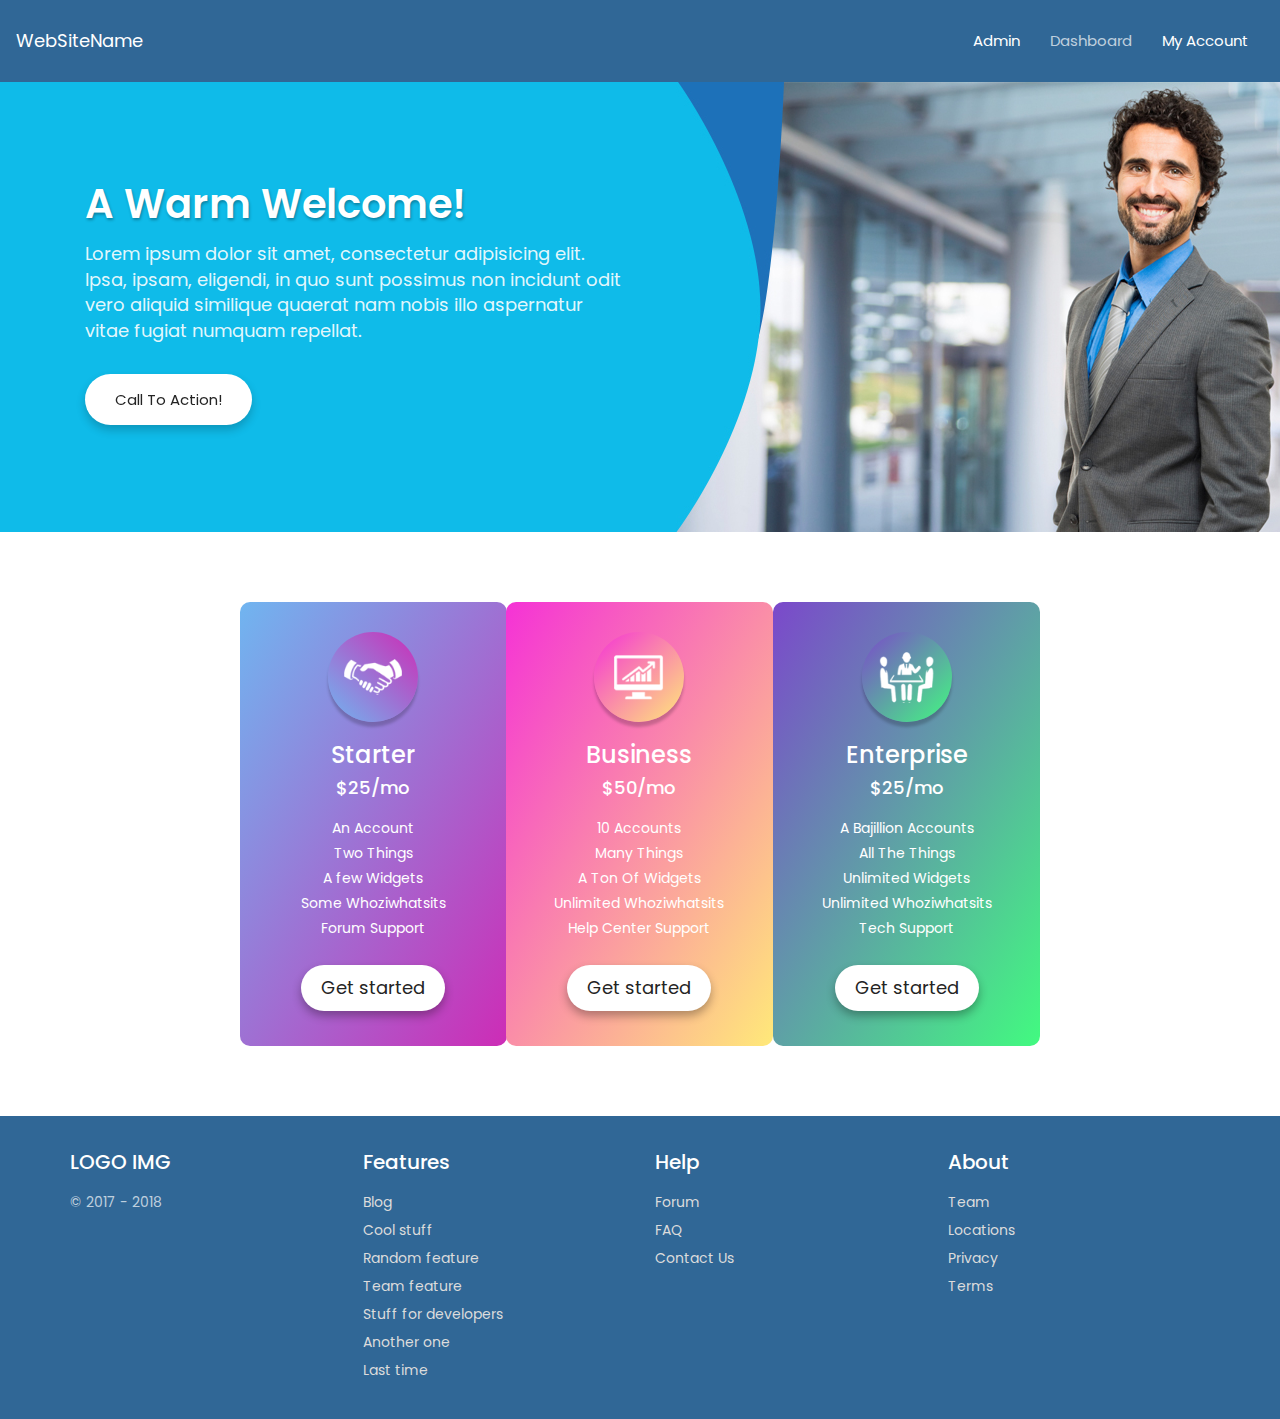
==== index.html @ 563197af "Initial version" ====
<!DOCTYPE html>
<html lang="en">
<head>
  <title>Stacksimple</title>
  <meta charset="utf-8">
  <meta name="viewport" content="width=device-width, initial-scale=1">
  <link rel="stylesheet" href="css/bootstrap.min.css" type="text/css">
  <link rel="stylesheet" href="css/style.css" type="text/css">
  <link rel="stylesheet" href="https://stackpath.bootstrapcdn.com/font-awesome/4.7.0/css/font-awesome.min.css">
  <link href="https://fonts.googleapis.com/css?family=Poppins:400,500,600,700,900" rel="stylesheet">
  
</head>
<body>
<div class="Header">
<nav class="navbar navbar-inverse">
  <div class="container-fluid">
    <div class="navbar-header">
      <button type="button" class="navbar-toggle" data-toggle="collapse" data-target="#myNavbar">
        <span class="icon-bar"></span>
        <span class="icon-bar"></span>
        <span class="icon-bar"></span>                        
      </button>
      <a class="navbar-brand" href="#">WebSiteName</a>
    </div>
    <div class="collapse navbar-collapse" id="myNavbar">
      <ul class="nav navbar-nav navbar-right nil">
        <li class="dropdown">
          <a class="MainMenu" data-toggle="dropdown" href="#">Admin</a>
          <ul class="Submenu">
            <li><a href="#">Leads</a></li>
            <li><a href="#">Products</a></li>
            <li><a href="#">Plans</a></li>
          </ul>
        </li>
        <li class="active"><a href="#">Dashboard</a></li>
        
        <li><a class="MainMenu" data-toggle="dropdown" href="#">My Account</a>
          <ul class="Submenu">
            <li><a href="#">Purchases</a></li>
            <li><a href="#">Edit Profile</a></li>
            <li><a href="#">Logout</a></li>
          </ul></li>
      </ul>
    </div>
  </div>
</nav>
</div><!--Header-->
<div class="Banner_Section">
<div class="container">
<div class="col-sm-6 banner_Text">
<h1>A Warm Welcome!</h1>
<p>Lorem ipsum dolor sit amet, consectetur adipisicing elit. Ipsa, ipsam, eligendi, in quo sunt possimus non incidunt odit vero aliquid similique quaerat nam nobis illo aspernatur vitae fugiat numquam repellat.</p>
<a href="#" class="Btn hvr-shutter-out-horizontal">Call to action!</a>
</div><!--banner_Text-->
</div><!--container-->
</div><!--Banner_Section-->

<section class="Pricing">
<div class="container">
  <div class="Pricing_Wrapper">
     <div class="col-sm-4">
      <div class="Price Price1">
       <div class="PricrImg">
       <img src="Images/icon2.png">
       </div>
       <h3>Starter</h3>
       <h4>$25/mo</h4>
       <ul>
       <li>An Account</li>
       <li>Two Things</li>
       <li>A few Widgets</li>
       <li>Some Whoziwhatsits</li>
       <li>Forum Support</li>
       </ul>
       <a class="Price_Btn">Get started</a>
      </div>
     
     
     </div>
     <div class="col-sm-4 active">
      
      <div class="Price Price2">
       <div class="PricrImg">
       <img src="Images/icon3.png">
       </div>
       <h3>Business</h3>
       <h4>$50/mo</h4>
       <ul>
       <li>10 Accounts</li>
       <li>Many Things</li>
       <li>A Ton Of Widgets</li>
       <li>Unlimited Whoziwhatsits</li>
       <li>Help Center Support</li>
       </ul>
       <a class="Price_Btn">Get started</a>
      </div>     
     
     </div>
     <div class="col-sm-4">
     
      <div class="Price Price3">
       <div class="PricrImg">
       <img src="Images/icon1.png">
       </div>
       <h3>Enterprise</h3>
       <h4>$25/mo</h4>
       <ul>
       <li>A Bajillion Accounts</li>
       <li>All The Things</li>
       <li>Unlimited Widgets</li>
       <li>Unlimited Whoziwhatsits</li>
       <li>Tech Support</li>
       </ul>
       <a class="Price_Btn">Get started</a>
      </div>
     
     </div>
  </div><!--Pricing_Wrapper-->
</div><!--container-->
</section><!--Pricing-->


<footer>
<div class="container">
<div class="row">
<div class="col-sm-3">
 <h3>LOGO IMG</h3>
 <ul><li>© 2017 - 2018</li></ul>
</div>
<div class="col-sm-3">
<h3>Features</h3>
<ul>
<li><a href="#">Blog</a></li>
<li><a href="#">Cool stuff</a></li>
<li><a href="#">Random feature</a></li>
<li><a href="#">Team feature</a></li>
<li><a href="#">Stuff for developers</a></li>
<li><a href="#">Another one</a></li>
<li><a href="#">Last time</a></li>
</ul>
</div>
<div class="col-sm-3">
<h3>Help</h3>
<ul>
<li><a href="#">Forum</a></li>
<li><a href="#">FAQ</a></li>
<li><a href="#">Contact Us</a></li>
</ul>
</div>
<div class="col-sm-3">
<h3>About</h3>
<ul>
<li><a href="#">Team</a></li>
<li><a href="#">Locations</a></li>
<li><a href="#">Privacy</a></li>
<li><a href="#">Terms</a></li>
</ul>

</div>
</div><!--row-->
</div><!--container-->
</footer>

<script src="js/jquery.min.js" type="text/javascript"></script>
<script src="js/bootstrap.min.js" type="text/javascript"></script>
</body>
</html>
---- css/style.css ----
@charset "utf-8";
/* CSS Document */

*{ padding:0px; margin:0px;}
body{ padding:0px; margin:0px; font-family: 'Poppins', sans-serif; font-size:14px; font-weight:400;}
ul,li,h1,h2,h3,h5,h6,ol,a{ padding:0px; margin:0px; list-style-type:none; }
a{ font-size:14px; color:#000;}
a:hover{ color:#fff; list-style:none; text-decoration:none; box-shadow:0px 3px 5px rgba(0,0,0,0.1);}
p{ font-size:14px; font-weight:400; } 

.Main-Wrapper {
    background: linear-gradient(to top right, #33ccff 0%, #ff99cc 100%);
    background-size: cover;
    height: 100vh;
    background-repeat: no-repeat;
}
.Main-Wrapper1 {
    background: linear-gradient(to top right, #33ccff 0%, #ff99cc 100%);
    background-size: cover;
    background-repeat: no-repeat;
}


 .formCenter {
    width: 100%;
    max-width: 400px;
    margin: 100px auto;
    background: #fff;
    box-shadow: 0px 5px 15px rgba(0,0,0,0.5);
    padding:30px;
    border-radius: 5px;
}
.formCenter1 {
    width: 100%;
    max-width: 800px;
    margin: 100px auto;
    background: #fff;
    box-shadow: 0px 5px 15px rgba(0,0,0,0.5);
    padding:30px;
    border-radius: 5px;
}

 .formCenter input {
    width: 100%;
    padding: 5px 10px;
    border: none;
    height: 50px;
    border-radius: 4px;
    background: #dadcdb;
    color: #acb0af;
    position: relative;
}
.form-group {
    position: relative;
}
  .checkbox input{width: 15px; padding: 0px; margin-top: 0px;}
.checkbox {
    width: 100%;
    width: 100%;
    border: 1px #ccc solid;
    padding: 10px;
    border-radius: 3px;
    display: inline-block;
}
  .checkbox label{line-height: 50px;}
  .checkbox .capImg{width: 50px; float: right;}
  
 .formCenter h1 {
    font-size: 30px;
    color: #449dd7;
    text-align: center;
    margin-bottom: 20px;
    font-weight: 600;
    text-transform: uppercase;
}
.Sumit-btn {
    background: #272c2f;
    color: #fff;
    padding: 15px 40px;
    border: none;
    border-radius: 4px;
    font-size: 20px;
}
::placeholder {
    color: #acb0af;
	font-size:16px;
    opacity: 1; /* Firefox */
}

:-ms-input-placeholder { /* Internet Explorer 10-11 */
   color: #acb0af;
   font-size:16px;
}

::-ms-input-placeholder { /* Microsoft Edge */
   color: #acb0af;
   font-size:16px;
}
.Header .navbar-inverse {
    background-color: #306796;
    border-color: 0px !important;
    margin-bottom: 0px;
    border-radius: 0px;
    padding: 15px 0px;
}
.navbar-inverse {
    background-color: #222;
    border-color: transparent !important;
}
.Header nav li{ position:relative; }
.navbar-inverse .navbar-nav>li>a {
    color: #fff;
    font-size: 15px;
	-webkit-transition: all 500ms cubic-bezier(0.250, 0.250, 0.750, 0.750);
}
.navbar-inverse .navbar-nav>.active>a, .navbar-inverse .navbar-nav>.active>a:focus, .navbar-inverse .navbar-nav>.active>a:hover {
    color: rgba(255,255,255,0.7);
    background-color: transparent;
}
.navbar-inverse .navbar-nav>li>a:focus, .navbar-inverse .navbar-nav>li>a:hover {
    color: rgba(255,255,255,0.7);
    background-color: transparent;
}
.Submenu {
    background: rgba(0,0,0,0.5);
    width: 180px;
    padding: 10px;
    display: none;
	position:absolute
}
.Submenu li {
    border-bottom: 1px dotted #fff;
    padding-bottom: 6px;
    margin-bottom: 10px;
}
.Submenu li a {
    line-height: 28px;
    color: #fff;
    font-size: 14px;
    list-style: none !important;
    text-decoration: none !important;
}
.Submenu li a:hover{     color: rgba(255,255,255,0.7); }
.nil li:hover .Submenu{ display:block; }

.Banner_Section{ background:url(../Images/banner.jpg) center center; height:450px; }
.banner_Text h1 {
    font-size: 40px;
    margin-bottom: 15px;
    color: #fff;
    text-shadow: 1px 2px 3px rgba(0,0,0,0.3);
    font-weight: 600;
}
.banner_Text {
    padding-top: 100px;
}
/* Shutter Out Horizontal */
.hvr-shutter-out-horizontal {
  display: inline-block;
  vertical-align: middle;
  -webkit-transform: perspective(1px) translateZ(0);
  transform: perspective(1px) translateZ(0);
  box-shadow: 0 0 1px rgba(0, 0, 0, 0);
  position: relative;
  background: #e1e1e1;
  -webkit-transition-property: color;
  transition-property: color;
  -webkit-transition-duration: 0.3s;
  transition-duration: 0.3s;
}
.hvr-shutter-out-horizontal:before {
  content: "";
  position: absolute;
  z-index: -1;
  top: 0;
  bottom: 0;
  left: 0;
  right: 0;
  background: #2098D1;
  -webkit-transform: scaleX(0);
  transform: scaleX(0);
  -webkit-transform-origin: 50%;
  transform-origin: 50%;
  -webkit-transition-property: transform;
  transition-property: transform;
  -webkit-transition-duration: 0.3s;
  transition-duration: 0.3s;
  -webkit-transition-timing-function: ease-out;
  transition-timing-function: ease-out;
}
.hvr-shutter-out-horizontal:hover, .hvr-shutter-out-horizontal:focus, .hvr-shutter-out-horizontal:active {
  color: white;
}
.hvr-shutter-out-horizontal:hover:before, .hvr-shutter-out-horizontal:focus:before, .hvr-shutter-out-horizontal:active:before {
  -webkit-transform: scaleX(1);
  transform: scaleX(1);
}
.Btn {
    font-size: 15px;
    padding: 15px 30px;
    text-decoration: none !important;
    list-style: none !important;
    background: #fff;
    color: #242424;
    margin-top: 20px;
    box-shadow: 0px 5px 10px rgba(0,0,0,0.2);
    text-transform: capitalize;
    border-radius: 100px;
    overflow: hidden;
}
.banner_Text p {
    font-size: 18px;
    color: rgba(255,255,255,0.9);
}
.Pricing_Wrapper {
    max-width: 800px;
    margin: auto;
}
.Price {
    text-align: center;
    padding: 30px 0px;
    border-radius: 10px;
    color: #fff;
    -webkit-transition: all 500ms cubic-bezier(0.250, 0.250, 0.750, 0.750);
}
.Price1 {
    background-image: linear-gradient(to bottom right, #70b5f0, #cd2cb6);
} 
.Price2 {
    background-image: linear-gradient(to bottom right, #f532d6, #ffe979);
    margin-left: -1px;
} 
.Price3 {
    background-image: linear-gradient(to bottom right, #7b48cb, #42fa80);
}    
.PricrImg {
    width: 90px;
    height: 90px;
    margin: auto;
    border-radius: 100px;
    overflow: hidden;
    box-shadow: 0px 5px 3px rgba(0,0,0,0.2);
    background-image: linear-gradient(to top right, #70b5f0, #cd2cb6);
    margin-bottom: 20px;
    padding: 10px;
}
.Price2 .PricrImg {
    background-image: linear-gradient(to bottom right, #f532d6, #ffe979);
}
.Price3 .PricrImg {
    background-image: linear-gradient(to bottom right, #7b48cb, #42fa80);
}

.Price_Btn {
    font-size: 18px;
    background: #fff;
    padding: 10px 20px;
    margin-top: 22px;
    display: inline-block;
    border-radius: 100px;
    text-decoration: none !important;
    list-style: none;
    color: #242424;
    overflow: hidden;
    box-shadow: 0px 5px 10px rgba(0,0,0,0.3);
}
.PricrImg img {
    width: 100%;
}
.Pricing {
    padding: 70px 0px;
}
.Price:hover {
    transform: scale(1.1);
	z-index:1;
	position:relative;
}
.Pricing_Wrapper .col-sm-4 {
    padding: 0px 0px;
}
.Price h4 {
    margin-bottom: 20px;
}
.Price ul li {
    margin-bottom: 5px;
}
.Price:hover .Price_Btn{ }

footer {
    background: #306796;
    color: rgba(255,255,255,0.7);
    padding: 35px 0px;
}
footer h3 {
    font-size: 20px;
    margin-bottom: 15px;
    color: #fff;
}
footer li {
    line-height: 28px;
}
footer li a {
    color: #dcdcdc;
    list-style: none !important;
    text-decoration: none !important;
	-webkit-transition: all 500ms cubic-bezier(0.250, 0.250, 0.750, 0.750);
}
footer li a:hover {
    color: #a5a0a0;
    padding-left: 10px;
}
.navbar-inverse .navbar-brand {
    color: #ffffff;
}





/*INNER PAGE*/

.Banner_Inner {
    background: #0fbbe9;
    height: 229px;
}
.Inner_Section {
    padding: 70px 0px;
}
.btn_blue {
    background: #007bff;
    color: #fff;
    padding: 10px 10px;
    border-radius: 10px;
    float: right;
    margin-bottom: 20px;
    text-decoration: none !important;
    list-style: none;
}
.btn_blue:hover {
    box-shadow: 0px 5px 10px rgba(0,0,0,0.2);
    color: #fff;
}
.Table_Section tr td {
    padding: 15px 10px !important;
}
.Table_Section th {
    padding: 10px 10px !important;
}
.Description {
    margin: 30px 0px;
}
.payment_details_Section ul li {
    line-height: 30px;
    position: relative;
    padding-left: 28px;
}
.year {
    background: #007bff;
    color: #fff;
    padding: 12px 20px;
    width: 50%;
    display: block;
    border-radius: 5px;
    font-size: 15px;
    margin-top: 20px;
	list-style:none !important;
	text-decoration:none !important;
	
}
.payment_details_Section ul li:before {
    position: absolute;
    content: '\f192';
    font-family: 'fontawesome';
    color: #007bff;
    left: 0px;
}
.year:hover{ color:#fff; }

.Payment_Wrapper h1 {
    background: rgba(29,113,185,1);
    color: #fff;
    font-size: 20px;
    padding: 12px 20px;
    border-top-left-radius: 10px;
    border-top-right-radius: 10px;
}
input[type="text"] {
    width: 100%;
    padding: 10px;
    border-radius: 5px;
    box-shadow: none;
    border: 1px solid #d8cdcd;
}
.Payment_Wrapper_inner input[type="text"] {
    width: 100%;
    padding: 10px;
    border-radius: 5px;
    box-shadow: none;
    border: 1px solid #d8cdcd;
}
.Payment_Wrapper_inner label {
    font-size: 16px;
    margin-bottom: 10px;
    font-weight: 500;
}
.Payment_Wrapper {
    border: 1px solid #e4dede;
    border-radius: 10px;
    float: left;
    box-shadow: 0px 2px 5px rgba(0,0,0,0.1);
}
.matop {
    clear: both;
    margin-top: 28px !important;
    float: left;
}
.nil .col-sm-6 {
    padding: 0px 5px;
}
.nil {
    margin-left: 10px;
}
.Pay_btn {
    background: #007bff;
    color: #fff;
    padding: 10px 20px;
    clear: both;
    float: left;
    width: 100%;
    border-radius: 5px;
    text-align: center;
    margin: 27px auto;
	cursor:pointer;
}
.Pay_btn:hover {
    box-shadow: 0px 5px 10px rgba(0,0,0,0.3);
}
.Payment_Wrapper_inner {
    padding: 0px 5px;
}
.payment_details_Section h1 {
    border-bottom: 1px solid #d8d8d8;
    padding-bottom: 10px;
}



/*INNER PAGE*/
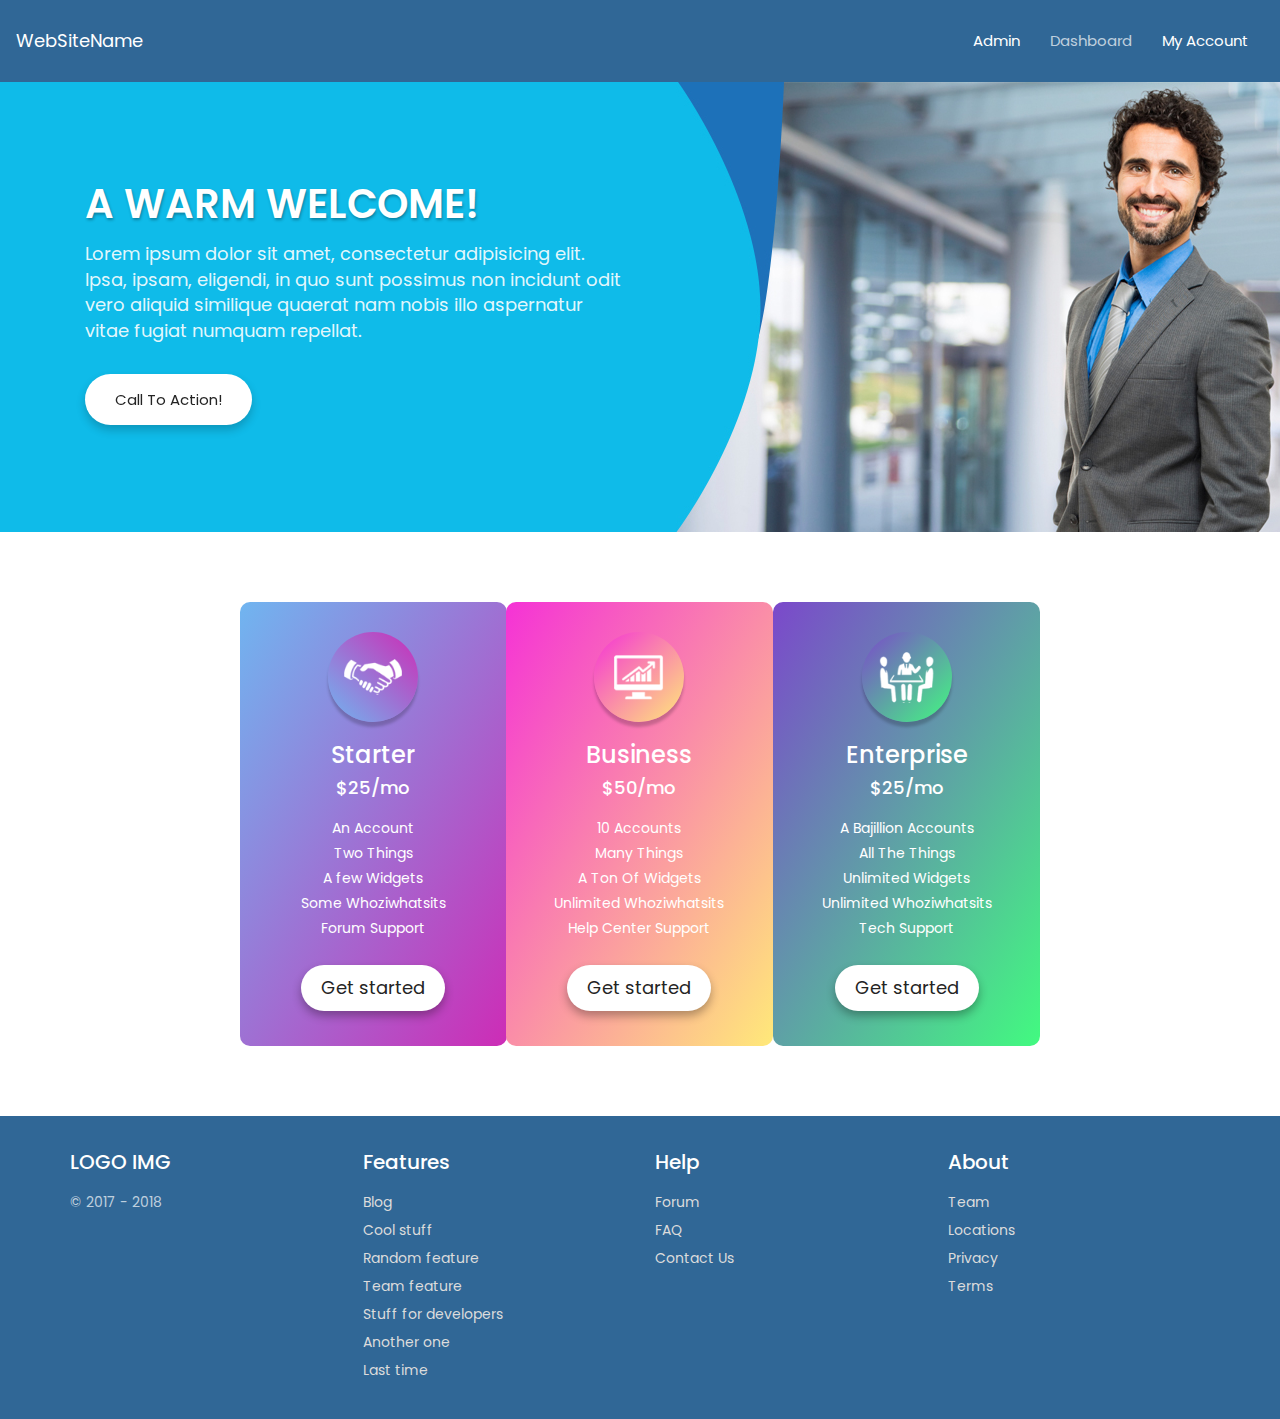
==== commit 03d9afff: "third update" ====
--- a/index.html
+++ b/index.html
@@ -1,167 +1,165 @@
 <!DOCTYPE html>
 <html lang="en">
 <head>
-  <title>Stacksimple</title>
+  <title>Landing</title>
   <meta charset="utf-8">
   <meta name="viewport" content="width=device-width, initial-scale=1">
   <link rel="stylesheet" href="css/bootstrap.min.css" type="text/css">
   <link rel="stylesheet" href="css/style.css" type="text/css">
   <link rel="stylesheet" href="https://stackpath.bootstrapcdn.com/font-awesome/4.7.0/css/font-awesome.min.css">
   <link href="https://fonts.googleapis.com/css?family=Poppins:400,500,600,700,900" rel="stylesheet">
-  
+  <link rel="stylesheet" type="text/css" href="css/responsive.css">
 </head>
+
 <body>
-<div class="Header">
-<nav class="navbar navbar-inverse">
-  <div class="container-fluid">
-    <div class="navbar-header">
-      <button type="button" class="navbar-toggle" data-toggle="collapse" data-target="#myNavbar">
-        <span class="icon-bar"></span>
-        <span class="icon-bar"></span>
-        <span class="icon-bar"></span>                        
-      </button>
-      <a class="navbar-brand" href="#">WebSiteName</a>
-    </div>
-    <div class="collapse navbar-collapse" id="myNavbar">
-      <ul class="nav navbar-nav navbar-right nil">
-        <li class="dropdown">
-          <a class="MainMenu" data-toggle="dropdown" href="#">Admin</a>
-          <ul class="Submenu">
-            <li><a href="#">Leads</a></li>
-            <li><a href="#">Products</a></li>
-            <li><a href="#">Plans</a></li>
+  <div class="Header">
+    <nav class="navbar navbar-inverse">
+      <div class="container-fluid">
+        <div class="navbar-header">
+          <button type="button" class="navbar-toggle" data-toggle="collapse" data-target="#myNavbar">
+            <span class="icon-bar"></span>
+            <span class="icon-bar"></span>
+            <span class="icon-bar"></span>                        
+          </button>
+          <a class="navbar-brand" href="#">WebSiteName</a>
+        </div>
+        <div class="collapse navbar-collapse" id="myNavbar">
+          <ul class="nav navbar-nav navbar-right nil">
+            <li class="dropdown">
+              <a class="MainMenu" data-toggle="dropdown" href="#">Admin</a>
+              <ul class="Submenu">
+                <li><a href="#">Leads</a></li>
+                <li><a href="#">Products</a></li>
+                <li><a href="#">Plans</a></li>
+              </ul>
+            </li>
+            <li class="active"><a href="#">Dashboard</a></li>
+            
+            <li><a class="MainMenu" data-toggle="dropdown" href="#">My Account</a>
+              <ul class="Submenu">
+                <li><a href="#">Purchases</a></li>
+                <li><a href="#">Edit Profile</a></li>
+                <li><a href="#">Logout</a></li>
+              </ul></li>
           </ul>
-        </li>
-        <li class="active"><a href="#">Dashboard</a></li>
+        </div>
+      </div>
+    </nav>
+  </div><!--Header-->
+
+  <div class="Banner_Section">
+    <div class="container">
+      <div class="col-sm-6 banner_Text">
+        <h1>A Warm Welcome!</h1>
+        <p>Lorem ipsum dolor sit amet, consectetur adipisicing elit. Ipsa, ipsam, eligendi, in quo sunt possimus non incidunt odit vero aliquid similique quaerat nam nobis illo aspernatur vitae fugiat numquam repellat.</p>
+        <a href="#" class="Btn hvr-shutter-out-horizontal">Call to action!</a>
+      </div><!--banner_Text-->
+    </div><!--container-->
+  </div><!--Banner_Section-->
+
+  <section class="Pricing">
+    <div class="container">
+      <div class="Pricing_Wrapper">
         
-        <li><a class="MainMenu" data-toggle="dropdown" href="#">My Account</a>
-          <ul class="Submenu">
-            <li><a href="#">Purchases</a></li>
-            <li><a href="#">Edit Profile</a></li>
-            <li><a href="#">Logout</a></li>
-          </ul></li>
-      </ul>
-    </div>
-  </div>
-</nav>
-</div><!--Header-->
-<div class="Banner_Section">
-<div class="container">
-<div class="col-sm-6 banner_Text">
-<h1>A Warm Welcome!</h1>
-<p>Lorem ipsum dolor sit amet, consectetur adipisicing elit. Ipsa, ipsam, eligendi, in quo sunt possimus non incidunt odit vero aliquid similique quaerat nam nobis illo aspernatur vitae fugiat numquam repellat.</p>
-<a href="#" class="Btn hvr-shutter-out-horizontal">Call to action!</a>
-</div><!--banner_Text-->
-</div><!--container-->
-</div><!--Banner_Section-->
+        <div class="col-sm-4 col-xs-4">
+          <div class="Price Price1">
+            <div class="PricrImg">
+              <img src="Images/icon2.png">
+            </div>
+            <h3>Starter</h3>
+            <h4>$25/mo</h4>
+            <ul>
+              <li>An Account</li>
+              <li>Two Things</li>
+              <li>A few Widgets</li>
+              <li>Some Whoziwhatsits</li>
+              <li>Forum Support</li>
+            </ul>
+            <a href="#" class="Price_Btn">Get started</a>
+          </div>        
+        </div>
 
-<section class="Pricing">
-<div class="container">
-  <div class="Pricing_Wrapper">
-     <div class="col-sm-4">
-      <div class="Price Price1">
-       <div class="PricrImg">
-       <img src="Images/icon2.png">
-       </div>
-       <h3>Starter</h3>
-       <h4>$25/mo</h4>
-       <ul>
-       <li>An Account</li>
-       <li>Two Things</li>
-       <li>A few Widgets</li>
-       <li>Some Whoziwhatsits</li>
-       <li>Forum Support</li>
-       </ul>
-       <a class="Price_Btn">Get started</a>
-      </div>
-     
-     
-     </div>
-     <div class="col-sm-4 active">
-      
-      <div class="Price Price2">
-       <div class="PricrImg">
-       <img src="Images/icon3.png">
-       </div>
-       <h3>Business</h3>
-       <h4>$50/mo</h4>
-       <ul>
-       <li>10 Accounts</li>
-       <li>Many Things</li>
-       <li>A Ton Of Widgets</li>
-       <li>Unlimited Whoziwhatsits</li>
-       <li>Help Center Support</li>
-       </ul>
-       <a class="Price_Btn">Get started</a>
-      </div>     
-     
-     </div>
-     <div class="col-sm-4">
-     
-      <div class="Price Price3">
-       <div class="PricrImg">
-       <img src="Images/icon1.png">
-       </div>
-       <h3>Enterprise</h3>
-       <h4>$25/mo</h4>
-       <ul>
-       <li>A Bajillion Accounts</li>
-       <li>All The Things</li>
-       <li>Unlimited Widgets</li>
-       <li>Unlimited Whoziwhatsits</li>
-       <li>Tech Support</li>
-       </ul>
-       <a class="Price_Btn">Get started</a>
-      </div>
-     
-     </div>
-  </div><!--Pricing_Wrapper-->
-</div><!--container-->
-</section><!--Pricing-->
+        <div class="col-sm-4 col-xs-4 active">
+          <div class="Price Price2">
+            <div class="PricrImg">
+              <img src="Images/icon3.png">
+            </div>
+            <h3>Business</h3>
+            <h4>$50/mo</h4>
+            <ul>
+              <li>10 Accounts</li>
+              <li>Many Things</li>
+              <li>A Ton Of Widgets</li>
+              <li>Unlimited Whoziwhatsits</li>
+              <li>Help Center Support</li>
+            </ul>
+            <a href="#" class="Price_Btn">Get started</a>
+          </div>     
+        </div>
 
+        <div class="col-sm-4 col-xs-4">
+          <div class="Price Price3">
+            <div class="PricrImg">
+              <img src="Images/icon1.png">
+            </div>
+            <h3>Enterprise</h3>
+            <h4>$25/mo</h4>
+            <ul>
+              <li>A Bajillion Accounts</li>
+              <li>All The Things</li>
+              <li>Unlimited Widgets</li>
+              <li>Unlimited Whoziwhatsits</li>
+              <li>Tech Support</li>
+            </ul>
+            <a href="#" class="Price_Btn">Get started</a>
+          </div>
+        </div>
 
-<footer>
-<div class="container">
-<div class="row">
-<div class="col-sm-3">
- <h3>LOGO IMG</h3>
- <ul><li>© 2017 - 2018</li></ul>
-</div>
-<div class="col-sm-3">
-<h3>Features</h3>
-<ul>
-<li><a href="#">Blog</a></li>
-<li><a href="#">Cool stuff</a></li>
-<li><a href="#">Random feature</a></li>
-<li><a href="#">Team feature</a></li>
-<li><a href="#">Stuff for developers</a></li>
-<li><a href="#">Another one</a></li>
-<li><a href="#">Last time</a></li>
-</ul>
-</div>
-<div class="col-sm-3">
-<h3>Help</h3>
-<ul>
-<li><a href="#">Forum</a></li>
-<li><a href="#">FAQ</a></li>
-<li><a href="#">Contact Us</a></li>
-</ul>
-</div>
-<div class="col-sm-3">
-<h3>About</h3>
-<ul>
-<li><a href="#">Team</a></li>
-<li><a href="#">Locations</a></li>
-<li><a href="#">Privacy</a></li>
-<li><a href="#">Terms</a></li>
-</ul>
+      </div><!--Pricing_Wrapper-->
+    </div><!--container-->
+  </section><!--Pricing-->
 
-</div>
-</div><!--row-->
-</div><!--container-->
-</footer>
+ <footer>
+    <div class="container">
+      <div class="row">
+        <div class="col-sm-3 col-xs-3">
+          <h3>LOGO IMG</h3>
+          <ul><li>© 2017 - 2018</li></ul>
+        </div>
+        <div class="col-sm-3 col-xs-3">
+          <h3>Features</h3>
+          <ul>
+            <li><a href="#">Blog</a></li>
+            <li><a href="#">Cool stuff</a></li>
+            <li><a href="#">Random feature</a></li>
+            <li><a href="#">Team feature</a></li>
+            <li><a href="#">Stuff for developers</a></li>
+            <li><a href="#">Another one</a></li>
+            <li><a href="#">Last time</a></li>
+          </ul>
+        </div>
+        <div class="col-sm-3 col-xs-3">
+          <h3>Help</h3>
+          <ul>
+            <li><a href="#">Forum</a></li>
+            <li><a href="#">FAQ</a></li>
+            <li><a href="#">Contact Us</a></li>
+          </ul>
+        </div>
+        <div class="col-sm-3 col-xs-3">
+          <h3>About</h3>
+          <ul>
+          <li><a href="#">Team</a></li>
+          <li><a href="#">Locations</a></li>
+          <li><a href="#">Privacy</a></li>
+          <li><a href="#">Terms</a></li>
+          </ul>
+        </div>
+      </div><!--row-->
+    </div><!--container-->
+  </footer>
 
-<script src="js/jquery.min.js" type="text/javascript"></script>
-<script src="js/bootstrap.min.js" type="text/javascript"></script>
+  <script src="js/jquery.min.js" type="text/javascript"></script>
+  <script src="js/bootstrap.min.js" type="text/javascript"></script>
 </body>
 </html>
--- a/css/style.css
+++ b/css/style.css
@@ -7,7 +7,11 @@
 a{ font-size:14px; color:#000;}
 a:hover{ color:#fff; list-style:none; text-decoration:none; box-shadow:0px 3px 5px rgba(0,0,0,0.1);}
 p{ font-size:14px; font-weight:400; } 
-
+label {
+    font-size: 16px;
+    margin-bottom: 10px;
+    font-weight: 500;
+}
 .Main-Wrapper {
     background: linear-gradient(to top right, #33ccff 0%, #ff99cc 100%);
     background-size: cover;
@@ -53,7 +57,7 @@
 .form-group {
     position: relative;
 }
-  .checkbox input{width: 15px; padding: 0px; margin-top: 0px;}
+.checkbox input{width: 15px; padding: 0px; margin-top: 0px;}
 .checkbox {
     width: 100%;
     width: 100%;
@@ -129,7 +133,7 @@
 	position:absolute
 }
 .Submenu li {
-    border-bottom: 1px dotted #fff;
+    border-bottom: 1px solid rgba(255,255,255,0.3);
     padding-bottom: 6px;
     margin-bottom: 10px;
 }
@@ -143,13 +147,19 @@
 .Submenu li a:hover{     color: rgba(255,255,255,0.7); }
 .nil li:hover .Submenu{ display:block; }
 
-.Banner_Section{ background:url(../Images/banner.jpg) center center; height:450px; }
+.Banner_Section {
+    background: url(../Images/banner.jpg) center center;
+    height: 450px;
+    background-repeat: no-repeat;
+    background-size: cover;
+}
 .banner_Text h1 {
     font-size: 40px;
     margin-bottom: 15px;
     color: #fff;
     text-shadow: 1px 2px 3px rgba(0,0,0,0.3);
     font-weight: 600;
+    text-transform: uppercase;
 }
 .banner_Text {
     padding-top: 100px;
@@ -307,6 +317,7 @@
 }
 footer li a:hover {
     color: #a5a0a0;
+    box-shadow: unset;
     padding-left: 10px;
 }
 .navbar-inverse .navbar-brand {
@@ -325,26 +336,30 @@
 }
 .Inner_Section {
     padding: 70px 0px;
+    background: #f1f1f1;
 }
 .btn_blue {
     background: #007bff;
     color: #fff;
     padding: 10px 10px;
-    border-radius: 10px;
     float: right;
     margin-bottom: 20px;
     text-decoration: none !important;
     list-style: none;
+    font-size: 16px;
 }
 .btn_blue:hover {
     box-shadow: 0px 5px 10px rgba(0,0,0,0.2);
-    color: #fff;
+    color: #242424;
 }
 .Table_Section tr td {
     padding: 15px 10px !important;
+    font-size: 15px;
+    font-weight: 500;
 }
 .Table_Section th {
     padding: 10px 10px !important;
+    font-size: 16px;
 }
 .Description {
     margin: 30px 0px;
@@ -377,41 +392,50 @@
 .year:hover{ color:#fff; }
 
 .Payment_Wrapper h1 {
-    background: rgba(29,113,185,1);
     color: #fff;
     font-size: 20px;
     padding: 12px 20px;
     border-top-left-radius: 10px;
     border-top-right-radius: 10px;
 }
-input[type="text"] {
-    width: 100%;
-    padding: 10px;
+input[type="text"], select {
+    width: 100%;
+    padding: 13px 10px 10px 40px;
     border-radius: 5px;
     box-shadow: none;
-    border: 1px solid #d8cdcd;
+    border: none;
+    background: no-repeat;
+    border-bottom: 1px solid #ffffff;
+    color: #fff;
+    border-radius: unset;
 }
 .Payment_Wrapper_inner input[type="text"] {
     width: 100%;
     padding: 10px;
-    border-radius: 5px;
     box-shadow: none;
-    border: 1px solid #d8cdcd;
+    color: #fff;
+    background: no-repeat;
+    border: none;
+    border-bottom: 1px solid #fff;
+    border-radius: unset;
 }
 .Payment_Wrapper_inner label {
     font-size: 16px;
     margin-bottom: 10px;
     font-weight: 500;
+    color: #fff;
+}
+.PaymentMethod {
+    background-image: linear-gradient(to bottom right, #70b5f0, #cd2cb6);
 }
 .Payment_Wrapper {
-    border: 1px solid #e4dede;
     border-radius: 10px;
     float: left;
-    box-shadow: 0px 2px 5px rgba(0,0,0,0.1);
+    padding: 30px 0;
 }
 .matop {
     clear: both;
-    margin-top: 28px !important;
+    margin-top: 28px;
     float: left;
 }
 .nil .col-sm-6 {
@@ -422,15 +446,15 @@
 }
 .Pay_btn {
     background: #007bff;
-    color: #fff;
+    color: #000;
     padding: 10px 20px;
     clear: both;
     float: left;
     width: 100%;
-    border-radius: 5px;
     text-align: center;
-    margin: 27px auto;
-	cursor:pointer;
+    margin: 40px auto 15px;
+    cursor: pointer;
+    font-size: 15px;
 }
 .Pay_btn:hover {
     box-shadow: 0px 5px 10px rgba(0,0,0,0.3);
@@ -440,7 +464,380 @@
 }
 .payment_details_Section h1 {
     border-bottom: 1px solid #d8d8d8;
-    padding-bottom: 10px;
+    padding-bottom: 20px;
+    padding-top: 0px;
+}
+.Inner-Container .form-group {
+    clear: both;
+    margin-bottom: 20px;
+    float: left;
+    width: 100%;
+    position: relative;
+}
+.Inner-Container {
+    width: 50%;
+    margin: 0 auto;
+    background-image: linear-gradient(to bottom right, #70b5f0, #cd2cb6);
+    padding: 40px;
+}
+.Inner-Container h4 {
+    background: #fff;
+    color: #000;
+    padding: 20px 20px;
+    margin-bottom: 30px;
+    position: relative;
+	font-size:17px;
+}
+.Inner-Container h4:before {
+    content: '\f00c';
+    position: absolute;
+    font-family: 'fontawesome';
+    right: 20px;
+    font-size: 16px;
+    top: 14px;
+    font-weight: 400;
+    background: #74ad46;
+    padding: 8px;
+    border-radius: 100px;
+    color: #fff;
+}
+.Edit_btn {
+    background: #007bff;
+    color: #000;
+    padding: 10px 20px;
+    font-size: 15px;
+    cursor: pointer;
+    margin-right: 10px;
+    margin-left: 13px;
+    display: inline-block;
+}
+.Back_btn{
+    background: #007bff;
+    color: #000;
+    padding: 10px 20px;
+    font-size: 15px;
+	cursor:pointer;
+}
+.Edit_btn:hover,.Back_btn:hover {
+    box-shadow: 0px 5px 10px rgba(0,0,0,0.3);
+}
+.plans_edit label {
+    margin-bottom: 0px;
+    margin-top: 8px;
+}
+.plans_edit .Back_btn {
+    color: #000;
+    padding: 10px 20px;
+    cursor: pointer;
+    margin-top: 1px;
+    font-size: 15px;
+    display: inline-block;
+    border-radius: 0px;
+	margin-left:10px;
+}
+.plans_edit h1 {
+    margin-bottom: 40px;
+	text-align:center;
+}
+.Inner-Container.plans_edit {
+    padding: 40px;
+    color: #242424;
+    background-image: linear-gradient(to bottom right, #70b5f0, #cd2cb6);
+}
+::placeholder {
+    color: #fff;
+    opacity: 1; /* Firefox */
+	font-size:14px;
+	font-weight:400;
+}
+
+:-ms-input-placeholder { /* Internet Explorer 10-11 */
+   color: #fff;
+}
+
+::-ms-input-placeholder { /* Microsoft Edge */
+   color: #fff;
+}
+select:required:invalid {
+    color: #e2e2e2;
+}
+input[type="text"]:focus,select:focus,textarea {
+    outline: none;
+}
+.form-group i {
+    position: absolute;
+    top: 15px;
+    color: #fff;
+    left: 27px;
+    font-size: 16px;
+}
+.hvr-rectangle-in {
+  display: inline-block;
+  vertical-align: middle;
+  -webkit-transform: perspective(1px) translateZ(0);
+  transform: perspective(1px) translateZ(0);
+  box-shadow: 0 0 1px rgba(0, 0, 0, 0);
+  position: relative;
+  background: #007bff;
+  -webkit-transition-property: color;
+  transition-property: color;
+  -webkit-transition-duration: 0.3s;
+  transition-duration: 0.3s;
+}
+.hvr-rectangle-in:before {
+  content: "";
+  position: absolute;
+  z-index: -1;
+  top: 0;
+  left: 0;
+  right: 0;
+  bottom: 0;
+  background: #fff;
+  -webkit-transform: scale(1);
+  transform: scale(1);
+  -webkit-transition-property: transform;
+  transition-property: transform;
+  -webkit-transition-duration: 0.3s;
+  transition-duration: 0.3s;
+  -webkit-transition-timing-function: ease-out;
+  transition-timing-function: ease-out;
+}
+.hvr-rectangle-in:hover, .hvr-rectangle-in:focus, .hvr-rectangle-in:active {
+  color: white;
+}
+.hvr-rectangle-in:hover:before, .hvr-rectangle-in:focus:before, .hvr-rectangle-in:active:before {
+  -webkit-transform: scale(0);
+  transform: scale(0);
+}
+.Save_btn {
+    padding: 10px 20px;
+    border-radius: 0;
+    font-size: 15px;
+    cursor: pointer;
+}
+.Payment_Wrapper h1 {
+    position: relative;
+    padding-left: 30px;
+}
+.Payment_Wrapper h1:before {
+    content: '\f192';
+    font-family: 'fontawesome';
+    position: absolute;
+    font-size: 17px;
+    top: 2px;
+    color: #fff;
+	left:10px;
+}
+.Sabk_btn {
+    margin-top: 20px;
+}	
+label {
+    font-size: 15px;
+    margin-bottom: 10px;
+    font-weight: 600;
+    color: #fff;
+}
+
+.Inner-Container span{ font-size:15px; color:#fff; }
+
+select option{ color:#000;}
+
+tr:nth-child(even) {background: #d0e2f1; color:#242424;}
+tr:nth-child(odd) {background: #FFF;}
+.table-hover>tbody>tr:hover {
+    background-color: #d0e2f1;
+    color: #242424;
+}
+.Table_Section tr td a {
+    color: #007bff;
+}
+.Table_Section tr td a:hover{ box-shadow:unset;}	
+
+.hvr-rectangle-in1 {
+    display: inline-block;
+    vertical-align: middle;
+    -webkit-transform: perspective(1px) translateZ(0);
+    transform: perspective(1px) translateZ(0);
+    box-shadow: 0 0 1px rgba(0, 0, 0, 0);
+    position: relative;
+    background:#fff;
+    -webkit-transition-property: color;
+    transition-property: color;
+    -webkit-transition-duration: 0.3s;
+    transition-duration: 0.3s;
+}
+.hvr-rectangle-in1:before {
+    content: "";
+    position: absolute;
+    z-index: -1;
+    top: 0;
+    left: 0;
+    right: 0;
+    bottom: 0;
+    background:#007bff;
+    -webkit-transform: scale(1);
+    transform: scale(1);
+    -webkit-transition-property: transform;
+    transition-property: transform;
+    -webkit-transition-duration: 0.3s;
+    transition-duration: 0.3s;
+    -webkit-transition-timing-function: ease-out;
+    transition-timing-function: ease-out;
+}
+.hvr-rectangle-in1:hover:before, .hvr-rectangle-in1:focus:before, .hvr-rectangle-in1:active:before {
+    -webkit-transform: scale(0);
+    /* transform: scale(0); */
+	color:#242424;
+}
+
+.btn_blue1 {
+    padding: 10px 20px;
+	font-size:16px;
+	color: #fff;
+	float:left;
+}
+.btn_blue1:hover { color:#242424;}
+.Inner_Banner {
+    background: url(../Images/innerbanner.png) no-repeat center center;
+    height: 300px;
+    text-align: center;
+    background-size: cover;
+}
+
+.Inner_Banner .banner_Text {
+    padding-top: 110px;
+}
+.Inner_Banner .banner_Text {
+    padding-top: 110px;
+}
+i.fa.fa-eye {
+    color: #242424;
+    margin-right: 5px;
+    font-size: 16px;
+}
+i.fa.fa-trash {
+    color: #242424;
+    margin-right: 5px;
+    font-size: 16px;
+}
+
+.Product_Wrapper {
+    text-align: center;
+    box-shadow: 0px 3px 5px rgba(0,0,0,0.2);
+    border-radius: 10px;
+    padding: 25px 0px;
+    margin-bottom: 20px;
+    background: #fff;
+}
+.ProductImg {
+    width: 200px;
+    height: 200px;
+    overflow: hidden;
+    margin: auto;
+}
+.ProductImg img {
+    width: 100%;
+}
+.Product_body {
+    padding: 20px 12px;
+}
+.Product_body h3 {
+    margin-bottom: 15px;
+	font-size:17px;
+}
+.Product_body p {
+    margin-bottom: 20px;
+    font-size: 14px;
+}
+.Product_body .Edit_btn,.Product_body .Back_btn {
+    box-shadow: 0px 3px 5px rgba(0,0,0,0.3);
+}
+.Product_Wrapper:hover {
+    box-shadow: 0px 5px 15px rgba(0,0,0,0.2);
+}
+.Price_Btn:hover {
+    color: #242424;
+    box-shadow: 0px 5px 10px rgba(0,0,0,0.5);
+}
+input.FileHide {
+    /* visibility: hidden; */
+    border: 1px solid #000;
+    opacity: 0.01;
+}
+.Browse_btn {
+    position: absolute;
+    top: 0px;
+}
+.nil .inputfile {
+    width: 0.1px;
+    height: 0.1px;
+    opacity: 0;
+    overflow: hidden;
+    position: absolute;
+    z-index: -1;
+}
+.inputfile-1 + label {
+    color: #f1e5e6;
+    background-color: #007bff;
+}
+.inputfile + label {
+    max-width: 100%;
+    font-size: 1.25rem;
+    font-weight: 700;
+    text-overflow: ellipsis;
+    white-space: nowrap;
+    cursor: pointer;
+    display: inline-block;
+    overflow: hidden;
+    padding: 10px 20px;
+    margin-top: 10px;
+}
+.inputfile + label * {
+    pointer-events: none;
+}
+.nil i {
+    position: relative;
+    top: 0px;
+    left: 0px;
+    margin-right: 11px;
+}
+.inputfile + label:hover {
+    box-shadow: 0px 3px 5px rgba(0,0,0,0.3);
+}
+.products_edit {
+    padding: 40px 40px 140px !important;
+}
+.products_edit .Sabk_btn {
+    margin-top: 0px;
+}
+.products_edit .Back_btn {
+    margin-left: 10px;
+}
+.Sabk_btn1 {
+    margin-top: 15px;
+}
+textarea {
+    background: transparent;
+    border-bottom: 1px solid #fff;
+    border-top: none;
+    border-right: none;
+    border-left: none;
+    width: 100%;
+    height: 110px;
+    resize: none;
+	padding:13px 10px 10px 40px;
+	color:#fff;
+}
+.Productimg {
+    text-align: center;
+    padding: 20px 0;
+}
+.Productimg span {
+    display: block;
+    margin-top: 16px;
+    margin-bottom: 20px;
+    font-size: 18px;
+    font-weight: 600;
 }
 
 
--- a/css/responsive.css
+++ b/css/responsive.css
@@ -0,0 +1,132 @@
+@media (max-width: 1200px) {
+.Edit_btn {
+    padding: 10px 15px;
+    font-size: 12px;
+    margin-right: 10px;
+    margin-left: 0px;
+}
+.Back_btn {
+    padding: 10px 15px;
+    font-size: 12px;
+    cursor: pointer;
+}
+.ProductImg{ width:100%;}
+}
+
+@media (max-width: 768px) {
+
+}
+
+@media (max-width: 767px) {
+.banner_Text h1 {
+    font-size: 24px;
+}
+.Submenu {
+    width: 100%;
+    position: relative;
+}
+.Save_btn {
+    font-size: 13px;
+}
+.products_edit {
+    padding: 40px 12px 140px !important;
+}
+.Inner-Container {
+    width: 100%;
+}
+.ProductImg {
+    width: 100%;
+}
+.Payment_Wrapper {
+    margin-top: 25px;
+}
+.Payment_Wrapper_inner label {
+    font-size: 14px;
+    margin-top: 15px;
+}
+.matop {
+    margin-top: 0px;
+}
+.Payment_Wrapper h1 {
+    font-size: 14px;
+}
+.Fon_siz {
+    font-size: 24px;
+}
+.year {
+    width: 100%;
+	padding: 12px 12px;
+}
+.Inner-Container h4 {
+    font-size: 14px;
+}
+.nil {
+    margin-left: 0px;
+    width: 100%;
+}
+.Banner_Section {
+    background: url(../Images/banner.jpg) center center;
+    height: auto;
+    background-repeat: no-repeat;
+    background-size: cover;
+    background: #0fbbe9;
+    padding: 20px 0px;
+}
+.banner_Text {
+    padding-top: 25px;
+}
+.Btn {
+    font-size: 14px;
+    padding: 10px 15px;
+}
+
+
+}
+
+@media (max-width: 640px) {
+
+
+
+
+}
+@media (max-width: 600px) {
+
+.Btn {
+    font-size: 14px;
+    padding: 10px 15px;
+}
+.banner_Text p {
+    font-size: 14px;
+}
+
+}
+@media (max-width: 480px) {
+
+.btn_blue1 {
+    margin: 20px 0px 0px 10px;
+}
+.banner_Text h1 {
+    font-size: 24px;
+}
+.payment_details_Section .col-xs-4{ width:100%;}
+.Plan_show .col-xs-3{ width:100%;}
+.Pricing_Wrapper .col-xs-4{ width:100%;}
+}
+
+@media (max-width: 479px) {
+
+.Product_show .col-xs-6 {
+    width: 100%;
+}
+footer .col-xs-3{ width:100%; }
+footer h3 {
+    margin-top: 20px;
+}
+
+}
+
+@media (max-width: 360px) {
+
+
+
+}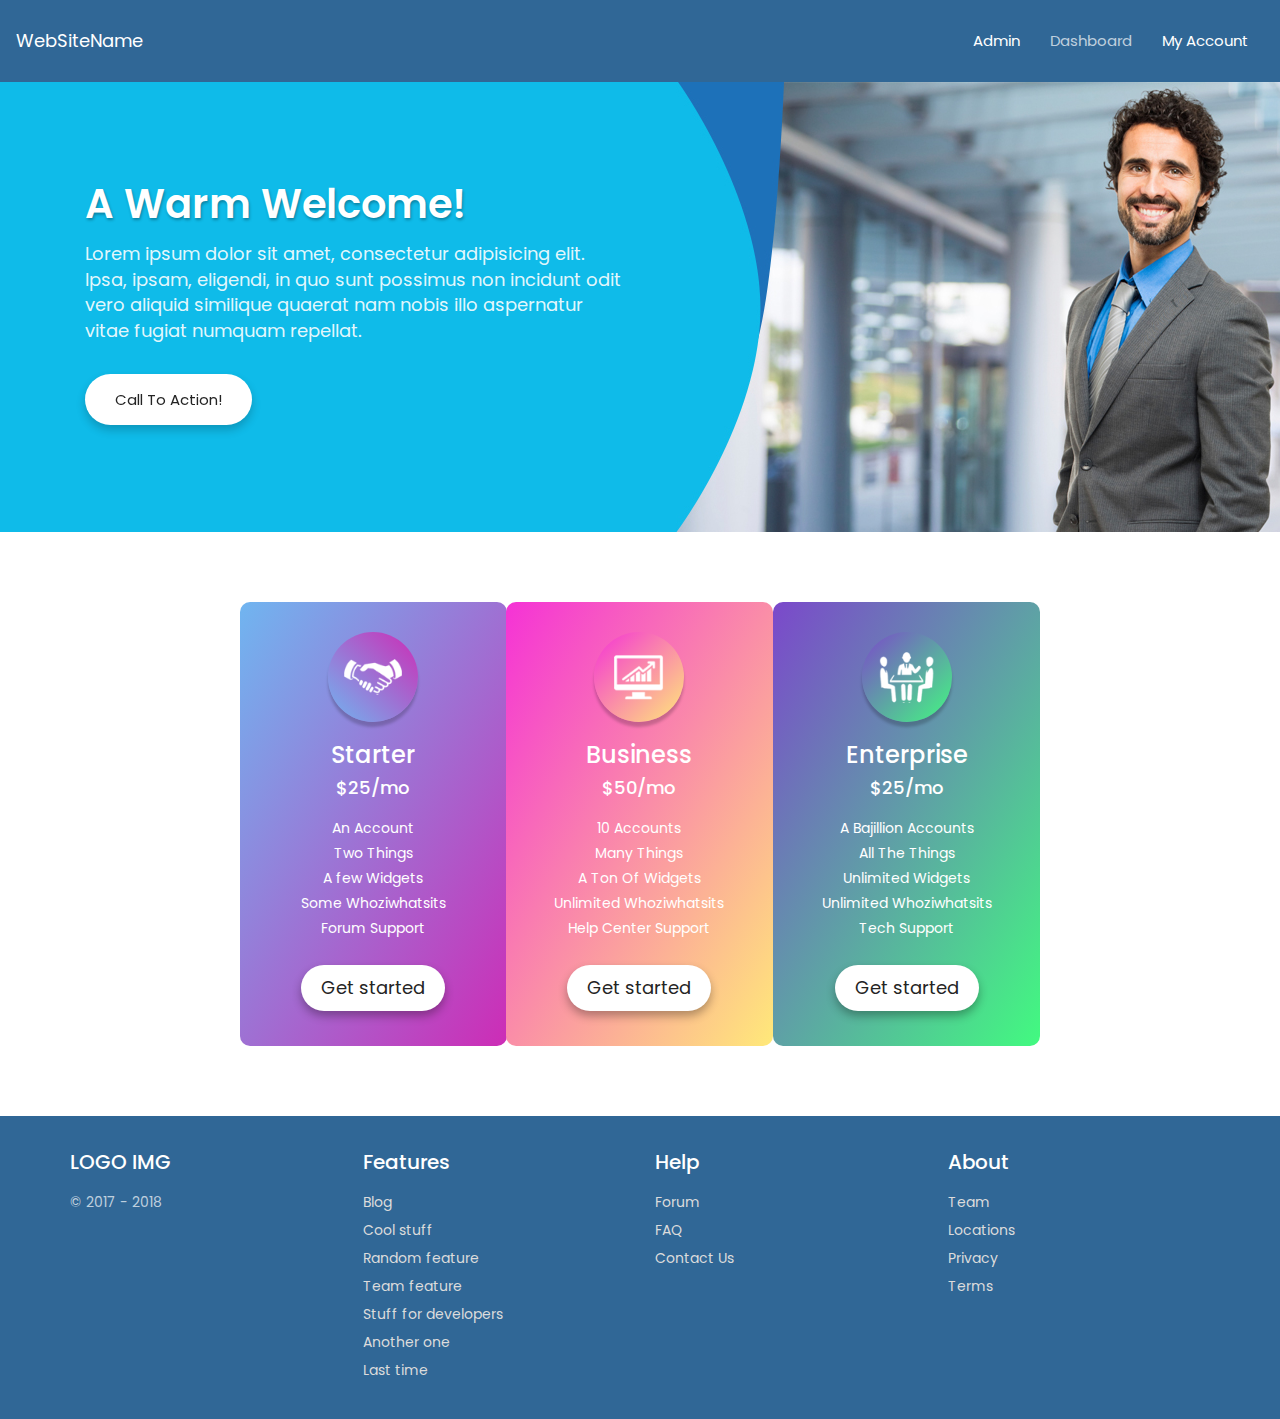
==== commit f538ca66: "todays update" ====
--- a/index.html
+++ b/index.html
@@ -1,165 +1,167 @@
 <!DOCTYPE html>
 <html lang="en">
 <head>
-  <title>Landing</title>
+  <title>Stacksimple</title>
   <meta charset="utf-8">
   <meta name="viewport" content="width=device-width, initial-scale=1">
   <link rel="stylesheet" href="css/bootstrap.min.css" type="text/css">
   <link rel="stylesheet" href="css/style.css" type="text/css">
   <link rel="stylesheet" href="https://stackpath.bootstrapcdn.com/font-awesome/4.7.0/css/font-awesome.min.css">
   <link href="https://fonts.googleapis.com/css?family=Poppins:400,500,600,700,900" rel="stylesheet">
-  <link rel="stylesheet" type="text/css" href="css/responsive.css">
+  
 </head>
+<body>
+<div class="Header">
+<nav class="navbar navbar-inverse">
+  <div class="container-fluid">
+    <div class="navbar-header">
+      <button type="button" class="navbar-toggle" data-toggle="collapse" data-target="#myNavbar">
+        <span class="icon-bar"></span>
+        <span class="icon-bar"></span>
+        <span class="icon-bar"></span>                        
+      </button>
+      <a class="navbar-brand" href="#">WebSiteName</a>
+    </div>
+    <div class="collapse navbar-collapse" id="myNavbar">
+      <ul class="nav navbar-nav navbar-right nil">
+        <li class="dropdown">
+          <a class="MainMenu" data-toggle="dropdown" href="#">Admin</a>
+          <ul class="Submenu">
+            <li><a href="#">Leads</a></li>
+            <li><a href="#">Products</a></li>
+            <li><a href="#">Plans</a></li>
+          </ul>
+        </li>
+        <li class="active"><a href="#">Dashboard</a></li>
+        
+        <li><a class="MainMenu" data-toggle="dropdown" href="#">My Account</a>
+          <ul class="Submenu">
+            <li><a href="#">Purchases</a></li>
+            <li><a href="#">Edit Profile</a></li>
+            <li><a href="#">Logout</a></li>
+          </ul></li>
+      </ul>
+    </div>
+  </div>
+</nav>
+</div><!--Header-->
+<div class="Banner_Section">
+<div class="container">
+<div class="col-sm-6 banner_Text">
+<h1>A Warm Welcome!</h1>
+<p>Lorem ipsum dolor sit amet, consectetur adipisicing elit. Ipsa, ipsam, eligendi, in quo sunt possimus non incidunt odit vero aliquid similique quaerat nam nobis illo aspernatur vitae fugiat numquam repellat.</p>
+<a href="#" class="Btn hvr-shutter-out-horizontal">Call to action!</a>
+</div><!--banner_Text-->
+</div><!--container-->
+</div><!--Banner_Section-->
 
-<body>
-  <div class="Header">
-    <nav class="navbar navbar-inverse">
-      <div class="container-fluid">
-        <div class="navbar-header">
-          <button type="button" class="navbar-toggle" data-toggle="collapse" data-target="#myNavbar">
-            <span class="icon-bar"></span>
-            <span class="icon-bar"></span>
-            <span class="icon-bar"></span>                        
-          </button>
-          <a class="navbar-brand" href="#">WebSiteName</a>
-        </div>
-        <div class="collapse navbar-collapse" id="myNavbar">
-          <ul class="nav navbar-nav navbar-right nil">
-            <li class="dropdown">
-              <a class="MainMenu" data-toggle="dropdown" href="#">Admin</a>
-              <ul class="Submenu">
-                <li><a href="#">Leads</a></li>
-                <li><a href="#">Products</a></li>
-                <li><a href="#">Plans</a></li>
-              </ul>
-            </li>
-            <li class="active"><a href="#">Dashboard</a></li>
-            
-            <li><a class="MainMenu" data-toggle="dropdown" href="#">My Account</a>
-              <ul class="Submenu">
-                <li><a href="#">Purchases</a></li>
-                <li><a href="#">Edit Profile</a></li>
-                <li><a href="#">Logout</a></li>
-              </ul></li>
-          </ul>
-        </div>
+<section class="Pricing">
+<div class="container">
+  <div class="Pricing_Wrapper">
+     <div class="col-sm-4">
+      <div class="Price Price1">
+       <div class="PricrImg">
+       <img src="Images/icon2.png">
+       </div>
+       <h3>Starter</h3>
+       <h4>$25/mo</h4>
+       <ul>
+       <li>An Account</li>
+       <li>Two Things</li>
+       <li>A few Widgets</li>
+       <li>Some Whoziwhatsits</li>
+       <li>Forum Support</li>
+       </ul>
+       <a class="Price_Btn">Get started</a>
       </div>
-    </nav>
-  </div><!--Header-->
+     
+     
+     </div>
+     <div class="col-sm-4 active">
+      
+      <div class="Price Price2">
+       <div class="PricrImg">
+       <img src="Images/icon3.png">
+       </div>
+       <h3>Business</h3>
+       <h4>$50/mo</h4>
+       <ul>
+       <li>10 Accounts</li>
+       <li>Many Things</li>
+       <li>A Ton Of Widgets</li>
+       <li>Unlimited Whoziwhatsits</li>
+       <li>Help Center Support</li>
+       </ul>
+       <a class="Price_Btn">Get started</a>
+      </div>     
+     
+     </div>
+     <div class="col-sm-4">
+     
+      <div class="Price Price3">
+       <div class="PricrImg">
+       <img src="Images/icon1.png">
+       </div>
+       <h3>Enterprise</h3>
+       <h4>$25/mo</h4>
+       <ul>
+       <li>A Bajillion Accounts</li>
+       <li>All The Things</li>
+       <li>Unlimited Widgets</li>
+       <li>Unlimited Whoziwhatsits</li>
+       <li>Tech Support</li>
+       </ul>
+       <a class="Price_Btn">Get started</a>
+      </div>
+     
+     </div>
+  </div><!--Pricing_Wrapper-->
+</div><!--container-->
+</section><!--Pricing-->
 
-  <div class="Banner_Section">
-    <div class="container">
-      <div class="col-sm-6 banner_Text">
-        <h1>A Warm Welcome!</h1>
-        <p>Lorem ipsum dolor sit amet, consectetur adipisicing elit. Ipsa, ipsam, eligendi, in quo sunt possimus non incidunt odit vero aliquid similique quaerat nam nobis illo aspernatur vitae fugiat numquam repellat.</p>
-        <a href="#" class="Btn hvr-shutter-out-horizontal">Call to action!</a>
-      </div><!--banner_Text-->
-    </div><!--container-->
-  </div><!--Banner_Section-->
 
-  <section class="Pricing">
-    <div class="container">
-      <div class="Pricing_Wrapper">
-        
-        <div class="col-sm-4 col-xs-4">
-          <div class="Price Price1">
-            <div class="PricrImg">
-              <img src="Images/icon2.png">
-            </div>
-            <h3>Starter</h3>
-            <h4>$25/mo</h4>
-            <ul>
-              <li>An Account</li>
-              <li>Two Things</li>
-              <li>A few Widgets</li>
-              <li>Some Whoziwhatsits</li>
-              <li>Forum Support</li>
-            </ul>
-            <a href="#" class="Price_Btn">Get started</a>
-          </div>        
-        </div>
+<footer>
+<div class="container">
+<div class="row">
+<div class="col-sm-3">
+ <h3>LOGO IMG</h3>
+ <ul><li>© 2017 - 2018</li></ul>
+</div>
+<div class="col-sm-3">
+<h3>Features</h3>
+<ul>
+<li><a href="#">Blog</a></li>
+<li><a href="#">Cool stuff</a></li>
+<li><a href="#">Random feature</a></li>
+<li><a href="#">Team feature</a></li>
+<li><a href="#">Stuff for developers</a></li>
+<li><a href="#">Another one</a></li>
+<li><a href="#">Last time</a></li>
+</ul>
+</div>
+<div class="col-sm-3">
+<h3>Help</h3>
+<ul>
+<li><a href="#">Forum</a></li>
+<li><a href="#">FAQ</a></li>
+<li><a href="#">Contact Us</a></li>
+</ul>
+</div>
+<div class="col-sm-3">
+<h3>About</h3>
+<ul>
+<li><a href="#">Team</a></li>
+<li><a href="#">Locations</a></li>
+<li><a href="#">Privacy</a></li>
+<li><a href="#">Terms</a></li>
+</ul>
 
-        <div class="col-sm-4 col-xs-4 active">
-          <div class="Price Price2">
-            <div class="PricrImg">
-              <img src="Images/icon3.png">
-            </div>
-            <h3>Business</h3>
-            <h4>$50/mo</h4>
-            <ul>
-              <li>10 Accounts</li>
-              <li>Many Things</li>
-              <li>A Ton Of Widgets</li>
-              <li>Unlimited Whoziwhatsits</li>
-              <li>Help Center Support</li>
-            </ul>
-            <a href="#" class="Price_Btn">Get started</a>
-          </div>     
-        </div>
+</div>
+</div><!--row-->
+</div><!--container-->
+</footer>
 
-        <div class="col-sm-4 col-xs-4">
-          <div class="Price Price3">
-            <div class="PricrImg">
-              <img src="Images/icon1.png">
-            </div>
-            <h3>Enterprise</h3>
-            <h4>$25/mo</h4>
-            <ul>
-              <li>A Bajillion Accounts</li>
-              <li>All The Things</li>
-              <li>Unlimited Widgets</li>
-              <li>Unlimited Whoziwhatsits</li>
-              <li>Tech Support</li>
-            </ul>
-            <a href="#" class="Price_Btn">Get started</a>
-          </div>
-        </div>
-
-      </div><!--Pricing_Wrapper-->
-    </div><!--container-->
-  </section><!--Pricing-->
-
- <footer>
-    <div class="container">
-      <div class="row">
-        <div class="col-sm-3 col-xs-3">
-          <h3>LOGO IMG</h3>
-          <ul><li>© 2017 - 2018</li></ul>
-        </div>
-        <div class="col-sm-3 col-xs-3">
-          <h3>Features</h3>
-          <ul>
-            <li><a href="#">Blog</a></li>
-            <li><a href="#">Cool stuff</a></li>
-            <li><a href="#">Random feature</a></li>
-            <li><a href="#">Team feature</a></li>
-            <li><a href="#">Stuff for developers</a></li>
-            <li><a href="#">Another one</a></li>
-            <li><a href="#">Last time</a></li>
-          </ul>
-        </div>
-        <div class="col-sm-3 col-xs-3">
-          <h3>Help</h3>
-          <ul>
-            <li><a href="#">Forum</a></li>
-            <li><a href="#">FAQ</a></li>
-            <li><a href="#">Contact Us</a></li>
-          </ul>
-        </div>
-        <div class="col-sm-3 col-xs-3">
-          <h3>About</h3>
-          <ul>
-          <li><a href="#">Team</a></li>
-          <li><a href="#">Locations</a></li>
-          <li><a href="#">Privacy</a></li>
-          <li><a href="#">Terms</a></li>
-          </ul>
-        </div>
-      </div><!--row-->
-    </div><!--container-->
-  </footer>
-
-  <script src="js/jquery.min.js" type="text/javascript"></script>
-  <script src="js/bootstrap.min.js" type="text/javascript"></script>
+<script src="js/jquery.min.js" type="text/javascript"></script>
+<script src="js/bootstrap.min.js" type="text/javascript"></script>
 </body>
 </html>
--- a/css/style.css
+++ b/css/style.css
@@ -133,7 +133,7 @@
 	position:absolute
 }
 .Submenu li {
-    border-bottom: 1px solid rgba(255,255,255,0.3);
+    border-bottom: 1px dotted #fff;
     padding-bottom: 6px;
     margin-bottom: 10px;
 }
@@ -147,19 +147,13 @@
 .Submenu li a:hover{     color: rgba(255,255,255,0.7); }
 .nil li:hover .Submenu{ display:block; }
 
-.Banner_Section {
-    background: url(../Images/banner.jpg) center center;
-    height: 450px;
-    background-repeat: no-repeat;
-    background-size: cover;
-}
+.Banner_Section{ background:url(../Images/banner.jpg) center center; height:450px; }
 .banner_Text h1 {
     font-size: 40px;
     margin-bottom: 15px;
     color: #fff;
     text-shadow: 1px 2px 3px rgba(0,0,0,0.3);
     font-weight: 600;
-    text-transform: uppercase;
 }
 .banner_Text {
     padding-top: 100px;
@@ -317,7 +311,6 @@
 }
 footer li a:hover {
     color: #a5a0a0;
-    box-shadow: unset;
     padding-left: 10px;
 }
 .navbar-inverse .navbar-brand {
@@ -435,7 +428,7 @@
 }
 .matop {
     clear: both;
-    margin-top: 28px;
+    margin-top: 28px !important;
     float: left;
 }
 .nil .col-sm-6 {
@@ -561,7 +554,7 @@
 select:required:invalid {
     color: #e2e2e2;
 }
-input[type="text"]:focus,select:focus,textarea {
+input[type="text"]:focus,select:focus {
     outline: none;
 }
 .form-group i {
@@ -626,7 +619,7 @@
     font-size: 17px;
     top: 2px;
     color: #fff;
-	left:10px;
+	left:0px;
 }
 .Sabk_btn {
     margin-top: 20px;
@@ -726,7 +719,6 @@
     box-shadow: 0px 3px 5px rgba(0,0,0,0.2);
     border-radius: 10px;
     padding: 25px 0px;
-    margin-bottom: 20px;
     background: #fff;
 }
 .ProductImg {
@@ -735,9 +727,6 @@
     overflow: hidden;
     margin: auto;
 }
-.ProductImg img {
-    width: 100%;
-}
 .Product_body {
     padding: 20px 12px;
 }
@@ -755,91 +744,5 @@
 .Product_Wrapper:hover {
     box-shadow: 0px 5px 15px rgba(0,0,0,0.2);
 }
-.Price_Btn:hover {
-    color: #242424;
-    box-shadow: 0px 5px 10px rgba(0,0,0,0.5);
-}
-input.FileHide {
-    /* visibility: hidden; */
-    border: 1px solid #000;
-    opacity: 0.01;
-}
-.Browse_btn {
-    position: absolute;
-    top: 0px;
-}
-.nil .inputfile {
-    width: 0.1px;
-    height: 0.1px;
-    opacity: 0;
-    overflow: hidden;
-    position: absolute;
-    z-index: -1;
-}
-.inputfile-1 + label {
-    color: #f1e5e6;
-    background-color: #007bff;
-}
-.inputfile + label {
-    max-width: 100%;
-    font-size: 1.25rem;
-    font-weight: 700;
-    text-overflow: ellipsis;
-    white-space: nowrap;
-    cursor: pointer;
-    display: inline-block;
-    overflow: hidden;
-    padding: 10px 20px;
-    margin-top: 10px;
-}
-.inputfile + label * {
-    pointer-events: none;
-}
-.nil i {
-    position: relative;
-    top: 0px;
-    left: 0px;
-    margin-right: 11px;
-}
-.inputfile + label:hover {
-    box-shadow: 0px 3px 5px rgba(0,0,0,0.3);
-}
-.products_edit {
-    padding: 40px 40px 140px !important;
-}
-.products_edit .Sabk_btn {
-    margin-top: 0px;
-}
-.products_edit .Back_btn {
-    margin-left: 10px;
-}
-.Sabk_btn1 {
-    margin-top: 15px;
-}
-textarea {
-    background: transparent;
-    border-bottom: 1px solid #fff;
-    border-top: none;
-    border-right: none;
-    border-left: none;
-    width: 100%;
-    height: 110px;
-    resize: none;
-	padding:13px 10px 10px 40px;
-	color:#fff;
-}
-.Productimg {
-    text-align: center;
-    padding: 20px 0;
-}
-.Productimg span {
-    display: block;
-    margin-top: 16px;
-    margin-bottom: 20px;
-    font-size: 18px;
-    font-weight: 600;
-}
-
-
 
 /*INNER PAGE*/